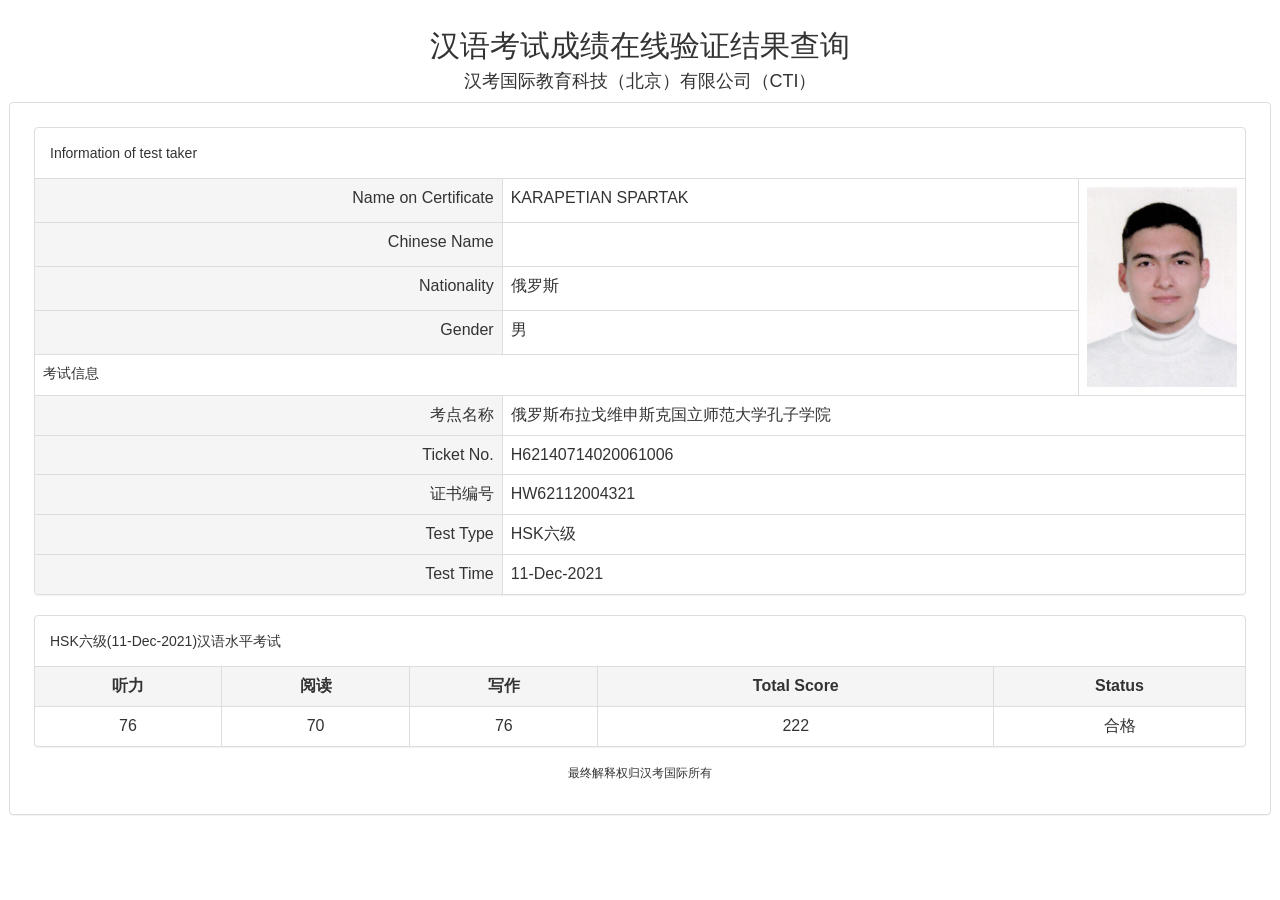
==== index.html @ 88e7bcc2 "renamed to index" ====
<!-- saved from url=(0053)http://www.chinesetest.cn/queryScore.do?zsid=15318823 -->
<html><head><meta http-equiv="Content-Type" content="text/html; charset=UTF-8"><link rel="stylesheet" href="hsk_spartak_files/phone.css" type="text/css">
</head><body><div class="well-sm">
	
	<center>
	  <h2>汉语考试成绩在线验证结果查询</h2>
	  <h4>汉考国际教育科技（北京）有限公司（CTI）</h4>
	</center>
	<div class="panel panel-default">
		<div class="well-lg">
			<div class="panel panel-default">
				<!-- Default panel contents -->
				<div class="panel-body">
					Information of test taker 
				</div>
				<!-- Table -->
				<table class="table table-bordered">
					<tbody>
						<tr>
							<td class="active text-right">Name on Certificate </td>
							<td>KARAPETIAN SPARTAK</td>
							<td rowspan="5" width="100px">
								
									
									
										<img src="hsk_spartak_files/H61637649267012.jpg" height="200px">
									
								
							</td>
						</tr>
						<tr>
							<td class="active text-right">Chinese Name</td>
							<td></td>
						</tr>
						<tr>
							<td class="active text-right">Nationality</td>
							<td>俄罗斯</td>
						</tr>
						<tr>
							<td class="active text-right">Gender</td>
							<td>男</td>
						</tr>
						<tr>
							<td colspan="2" class="" style="font-size:14px;">考试信息</td>
						</tr>
						<tr>
							<td class="active text-right">考点名称</td>
							<td colspan="2">俄罗斯布拉戈维申斯克国立师范大学孔子学院</td>
						</tr>
						<tr>
							<td class="active text-right">Ticket No.</td>
							<td colspan="2">H62140714020061006&nbsp;&nbsp;
						</td></tr>
						<tr>
							<td class="active text-right">证书编号</td>
							<td colspan="2">HW62112004321</td>
						</tr>
						<tr>
							<td class="active text-right">Test Type</td>
							
							
							      <td colspan="2">HSK六级</td>
							
						     
						</tr>
						
						<tr>
							<td class="active text-right">Test Time</td>
							<td colspan="2">11-Dec-2021</td>
						</tr>
					</tbody>
				</table>
			</div>
			
			<div class="panel panel-default">
				<!-- Default panel contents -->
				<div class="panel-body">
					HSK六级(11-Dec-2021)汉语水平考试
				</div>
				<!-- Table -->
				<table class="table table-bordered">
					<thead>
						<tr class="active">
							
								<th><div align="center">听力</div></th>
							
								<th><div align="center">阅读</div></th>
							
								<th><div align="center">写作</div></th>
							
							<th><div align="center">Total Score</div></th>
							
								
									<th><div align="center">Status</div></th>
								
							
							
							
						</tr>
					</thead>
					<tbody>
						<tr>
							
								<td align="center">
									76
								</td>
							
								<td align="center">
									70
								</td>
							
								<td align="center">
									76
								</td>
							
							<td align="center">222</td>
							
								
									<td align="center">合格</td>
								
							
							
						</tr>
					</tbody>
				</table>
				
			</div>
			
			<!-- 越南才显示 或者 能关联上口语的才显示 flag 代表关联上成绩 180 越南-->
			
			
			
			
			<center>
	  <h6>最终解释权归汉考国际所有</h6>
	</center>
			
		</div>
	</div>
	
</div></body></html>
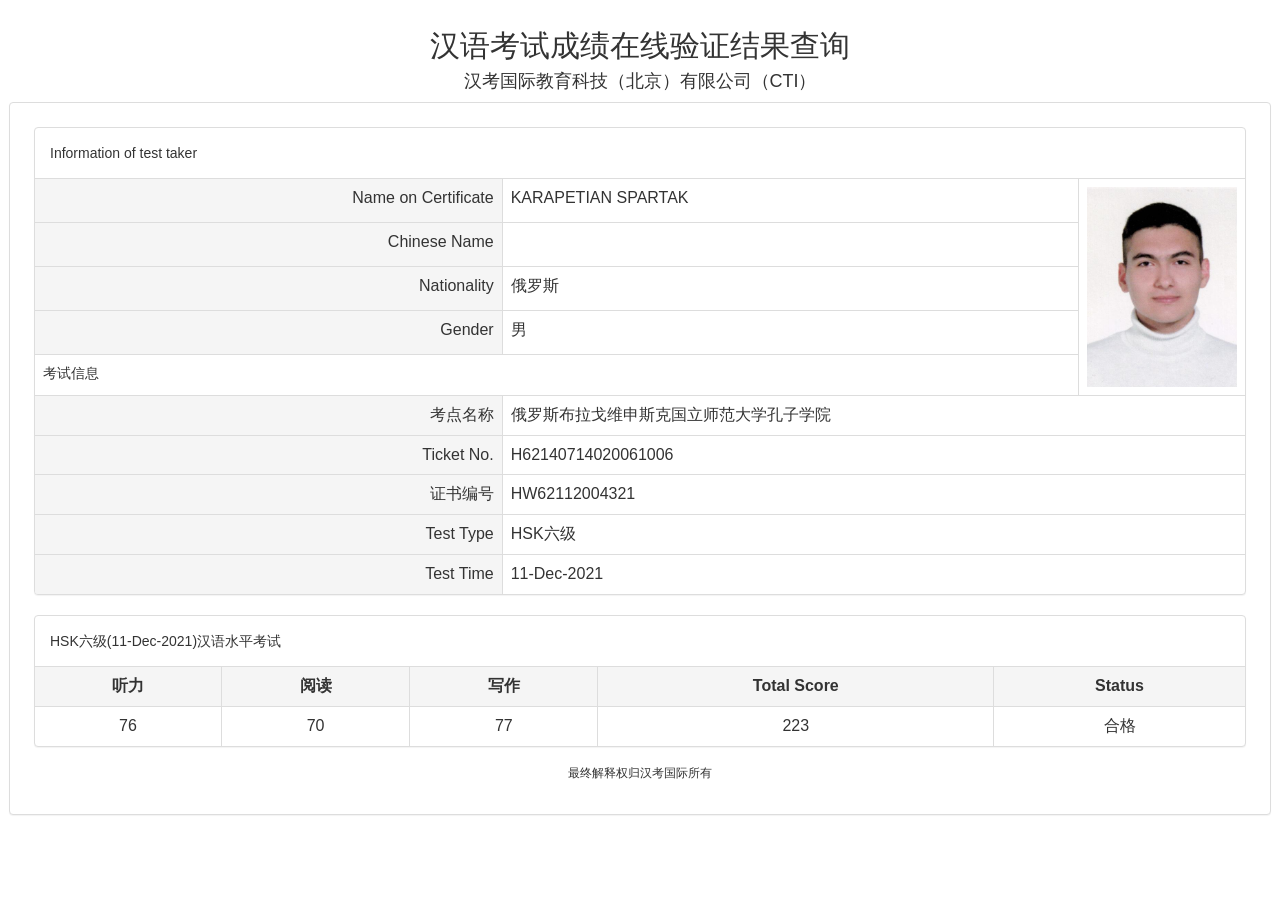
==== commit 3aae3ffe: "empty commit" ====
--- a/index.html
+++ b/index.html
@@ -111,10 +111,10 @@
 								</td>
 							
 								<td align="center">
-									76
+									77
 								</td>
 							
-							<td align="center">222</td>
+							<td align="center">223</td>
 							
 								
 									<td align="center">合格</td>
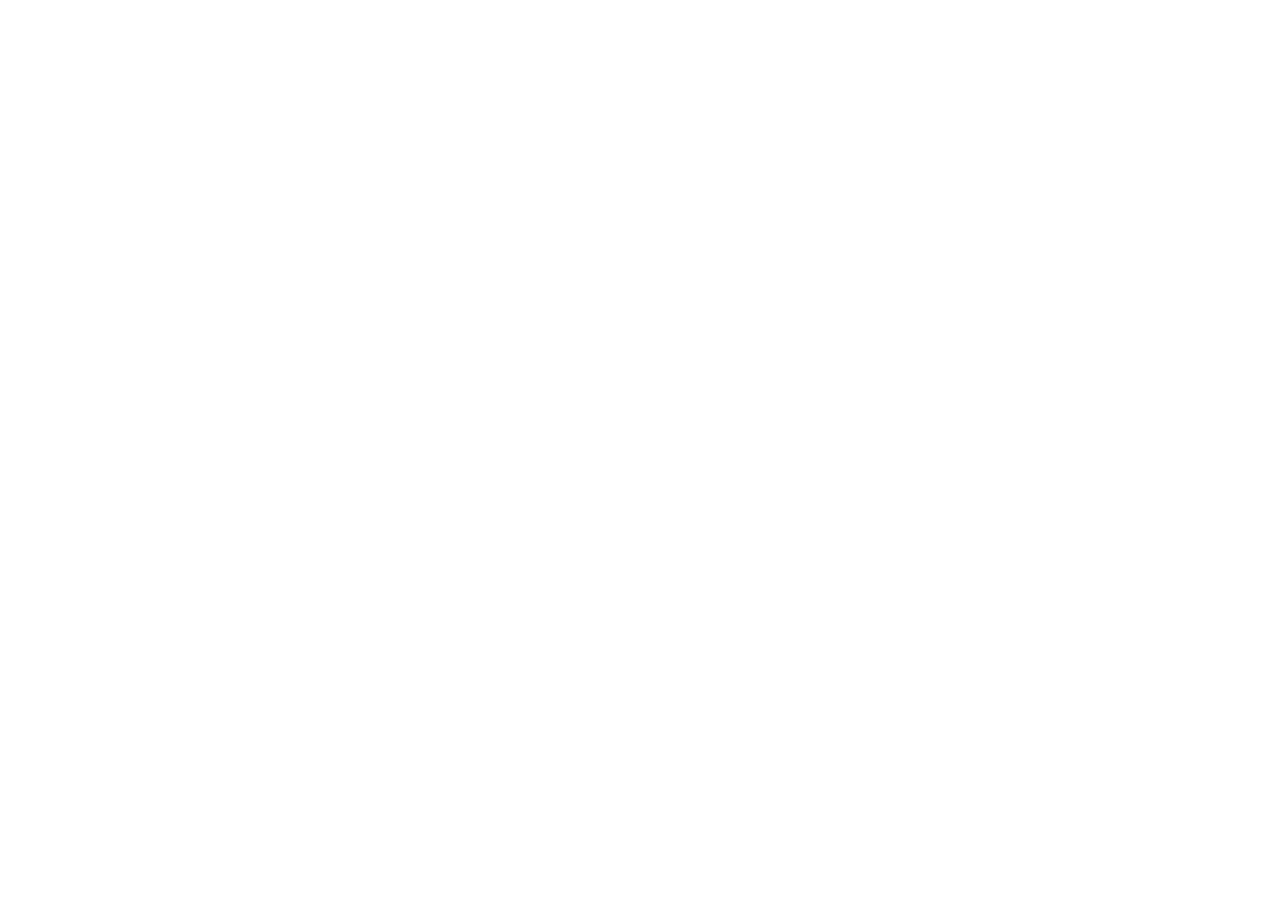
==== commit 2065514e: "Add root index to redirect to original site" ====
--- a/index.html
+++ b/index.html
@@ -1,142 +1,12 @@
-
-<!-- saved from url=(0053)http://www.chinesetest.cn/queryScore.do?zsid=15318823 -->
-<html><head><meta http-equiv="Content-Type" content="text/html; charset=UTF-8"><link rel="stylesheet" href="hsk_spartak_files/phone.css" type="text/css">
-</head><body><div class="well-sm">
-	
-	<center>
-	  <h2>汉语考试成绩在线验证结果查询</h2>
-	  <h4>汉考国际教育科技（北京）有限公司（CTI）</h4>
-	</center>
-	<div class="panel panel-default">
-		<div class="well-lg">
-			<div class="panel panel-default">
-				<!-- Default panel contents -->
-				<div class="panel-body">
-					Information of test taker 
-				</div>
-				<!-- Table -->
-				<table class="table table-bordered">
-					<tbody>
-						<tr>
-							<td class="active text-right">Name on Certificate </td>
-							<td>KARAPETIAN SPARTAK</td>
-							<td rowspan="5" width="100px">
-								
-									
-									
-										<img src="hsk_spartak_files/H61637649267012.jpg" height="200px">
-									
-								
-							</td>
-						</tr>
-						<tr>
-							<td class="active text-right">Chinese Name</td>
-							<td></td>
-						</tr>
-						<tr>
-							<td class="active text-right">Nationality</td>
-							<td>俄罗斯</td>
-						</tr>
-						<tr>
-							<td class="active text-right">Gender</td>
-							<td>男</td>
-						</tr>
-						<tr>
-							<td colspan="2" class="" style="font-size:14px;">考试信息</td>
-						</tr>
-						<tr>
-							<td class="active text-right">考点名称</td>
-							<td colspan="2">俄罗斯布拉戈维申斯克国立师范大学孔子学院</td>
-						</tr>
-						<tr>
-							<td class="active text-right">Ticket No.</td>
-							<td colspan="2">H62140714020061006&nbsp;&nbsp;
-						</td></tr>
-						<tr>
-							<td class="active text-right">证书编号</td>
-							<td colspan="2">HW62112004321</td>
-						</tr>
-						<tr>
-							<td class="active text-right">Test Type</td>
-							
-							
-							      <td colspan="2">HSK六级</td>
-							
-						     
-						</tr>
-						
-						<tr>
-							<td class="active text-right">Test Time</td>
-							<td colspan="2">11-Dec-2021</td>
-						</tr>
-					</tbody>
-				</table>
-			</div>
-			
-			<div class="panel panel-default">
-				<!-- Default panel contents -->
-				<div class="panel-body">
-					HSK六级(11-Dec-2021)汉语水平考试
-				</div>
-				<!-- Table -->
-				<table class="table table-bordered">
-					<thead>
-						<tr class="active">
-							
-								<th><div align="center">听力</div></th>
-							
-								<th><div align="center">阅读</div></th>
-							
-								<th><div align="center">写作</div></th>
-							
-							<th><div align="center">Total Score</div></th>
-							
-								
-									<th><div align="center">Status</div></th>
-								
-							
-							
-							
-						</tr>
-					</thead>
-					<tbody>
-						<tr>
-							
-								<td align="center">
-									76
-								</td>
-							
-								<td align="center">
-									70
-								</td>
-							
-								<td align="center">
-									77
-								</td>
-							
-							<td align="center">223</td>
-							
-								
-									<td align="center">合格</td>
-								
-							
-							
-						</tr>
-					</tbody>
-				</table>
-				
-			</div>
-			
-			<!-- 越南才显示 或者 能关联上口语的才显示 flag 代表关联上成绩 180 越南-->
-			
-			
-			
-			
-			<center>
-	  <h6>最终解释权归汉考国际所有</h6>
-	</center>
-			
-		</div>
-	</div>
-	
-</div></body></html>+<html>
+ <head>
+    <meta http-equiv="Content-Type" content="text/html; charset=UTF-8">
+	<link rel="stylesheet" href="../hsk_spartak_files/phone.css" type="text/css">
+	<script src="../script.js"></script>
+ </head>
+ <body> 
+  <script type="text/javascript">
+    window.location.href = 'http://www.chinesetest.cn/'
+  </script>
+ </body>
+</html>
